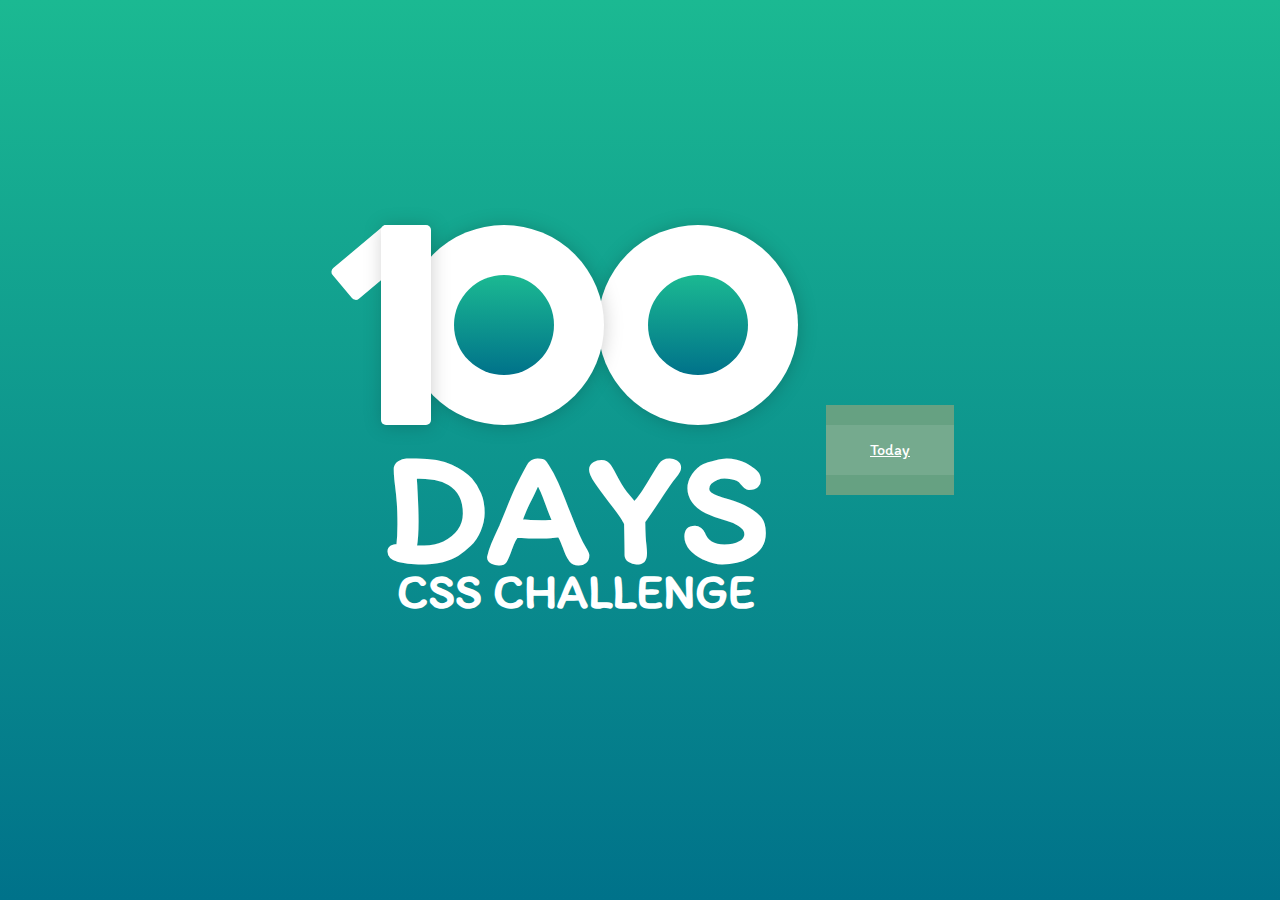
==== index.html @ 46ae39e2 "100 days css challenge first day" ====
<!DOCTYPE html>
<html lang="es">
	<head>
		<meta charset="UTF-8" />
		<meta
			name="viewport"
			content="width=device-width, initial-scale=1.0"
		/>
		<title>Day #1 CSS</title>
		<link rel="stylesheet" href="style.css" />
	</head>
	<body>
		<div class="container">
			<div class="cien">
				<div class="one"></div>
				<div class="detalle"></div>
				<div class="cero_1"></div>
				<div class="cero_2"></div>
			</div>

			<div class="info">
				<h1>DAYS</h1>
				<p>CSS CHALLENGE</p>
			</div>
		</div>
		<div class="box-3">
			<div class="btn">
				<span> <a href="001day.html">Today</a></span>
			</div>
		</div>
	</body>
</html>
---- style.css ----
@import url("https://fonts.googleapis.com/css2?family=Itim&display=swap");
* {
	margin: 0;
	padding: 0;
	font-family: "Itim", cursive;
	color: white;
}
@import "bton.css";

body {
	height: 100vh;
	display: flex;
	justify-content: center;
	align-items: center;

	background: rgb(27, 185, 146);
	background: -moz-linear-gradient(
		180deg,
		rgba(27, 185, 146, 1) 0%,
		rgba(0, 114, 138, 1) 100%
	);
	background: -webkit-linear-gradient(
		180deg,
		rgba(27, 185, 146, 1) 0%,
		rgba(0, 114, 138, 1) 100%
	);
	background: linear-gradient(
		180deg,
		rgba(27, 185, 146, 1) 0%,
		rgba(0, 114, 138, 1) 100%
	);
	filter: progid:DXImageTransform.Microsoft.gradient(startColorstr="#1bb992",endColorstr="#00728a",GradientType=1);
}

.container {
	height: 500px;
	min-width: 500px;
}
.cien {
	height: 50%;
	display: flex;
	justify-content: center;
	align-items: center;
	position: relative;
}
.one {
	height: 80%;
	width: 10%;
	background-color: white;
	border-radius: 5px;
	position: relative;

	left: 6%;
	z-index: 2;
	filter: drop-shadow(1px 1px 9px #0000002f);
}
.detalle {
	position: absolute;
	height: 30%;
	width: 8%;
	background-color: white;
	border-radius: 5px;
	transform: rotate(50deg);
	left: 5%;
	top: 10%;
}

.cero_1 {
	height: 80%;
	width: 40%;
	border-radius: 50%;
	background-color: white;
	display: flex;
	justify-content: center;
	align-items: center;
	position: relative;
	right: -3px;
	filter: drop-shadow(1px 1px 9px #0000002f);
	z-index: 1;
}

.cero_1:after {
	content: "";
	position: absolute;
	height: 50%;
	width: 50%;
	border-radius: 50%;

	background: rgb(27, 185, 146);
	background: -moz-linear-gradient(
		180deg,
		rgba(27, 185, 146, 1) 0%,
		rgba(0, 114, 138, 1) 100%
	);
	background: -webkit-linear-gradient(
		180deg,
		rgba(27, 185, 146, 1) 0%,
		rgba(0, 114, 138, 1) 100%
	);
	background: linear-gradient(
		180deg,
		rgba(27, 185, 146, 1) 0%,
		rgba(0, 114, 138, 1) 100%
	);
	filter: progid:DXImageTransform.Microsoft.gradient(startColorstr="#1bb992",endColorstr="#00728a",GradientType=1);
	z-index: 2;
}

.cero_2 {
	height: 80%;
	width: 40%;
	border-radius: 50%;
	background-color: white;
	display: flex;
	justify-content: center;
	align-items: center;
	position: relative;
	left: -3px;
	filter: drop-shadow(1px 1px 9px #0000002f);
}
.cero_2:after {
	content: "";
	position: absolute;
	height: 50%;
	width: 50%;
	border-radius: 50%;

	background: rgb(27, 185, 146);
	background: -moz-linear-gradient(
		180deg,
		rgba(27, 185, 146, 1) 0%,
		rgba(0, 114, 138, 1) 100%
	);
	background: -webkit-linear-gradient(
		180deg,
		rgba(27, 185, 146, 1) 0%,
		rgba(0, 114, 138, 1) 100%
	);
	background: linear-gradient(
		180deg,
		rgba(27, 185, 146, 1) 0%,
		rgba(0, 114, 138, 1) 100%
	);
	filter: progid:DXImageTransform.Microsoft.gradient(startColorstr="#1bb992",endColorstr="#00728a",GradientType=1);
	z-index: 2;
}

.info {
	height: 50%;
	display: flex;
	flex-direction: column;
	align-items: center;
	place-items: center;
}
.info h1 {
	font-size: 10rem;
	line-height: 70%;
}
.info p {
	font-size: 3rem;
	font-weight: bold;
}

div[class*="box"] {
	height: 10%;
	width: 10%;
	display: flex;
	justify-content: center;
	align-items: center;
}

.box-3 {
	background-color: #66a182;
}

.btn {
	line-height: 50px;
	height: 50px;
	text-align: center;
	width: 250px;
	cursor: pointer;
}

.btn {
	color: #fff;
	transition: all 0.5s;
	position: relative;
}
.btn::before {
	content: "";
	position: absolute;
	top: 0;
	left: 0;
	width: 100%;
	height: 100%;
	z-index: 1;
	background-color: rgba(255, 255, 255, 0.1);
	transition: all 0.3s;
}
.btn:hover::before {
	opacity: 0;
	transform: scale(0.5, 0.5);
}
.btn::after {
	content: "";
	position: absolute;
	top: 0;
	left: 0;
	width: 100%;
	height: 100%;
	z-index: 1;
	opacity: 0;
	transition: all 0.3s;
	border: 1px solid rgba(255, 255, 255, 0.5);
	transform: scale(1.2, 1.2);
}
.btn:hover::after {
	opacity: 1;
	transform: scale(1, 1);
}
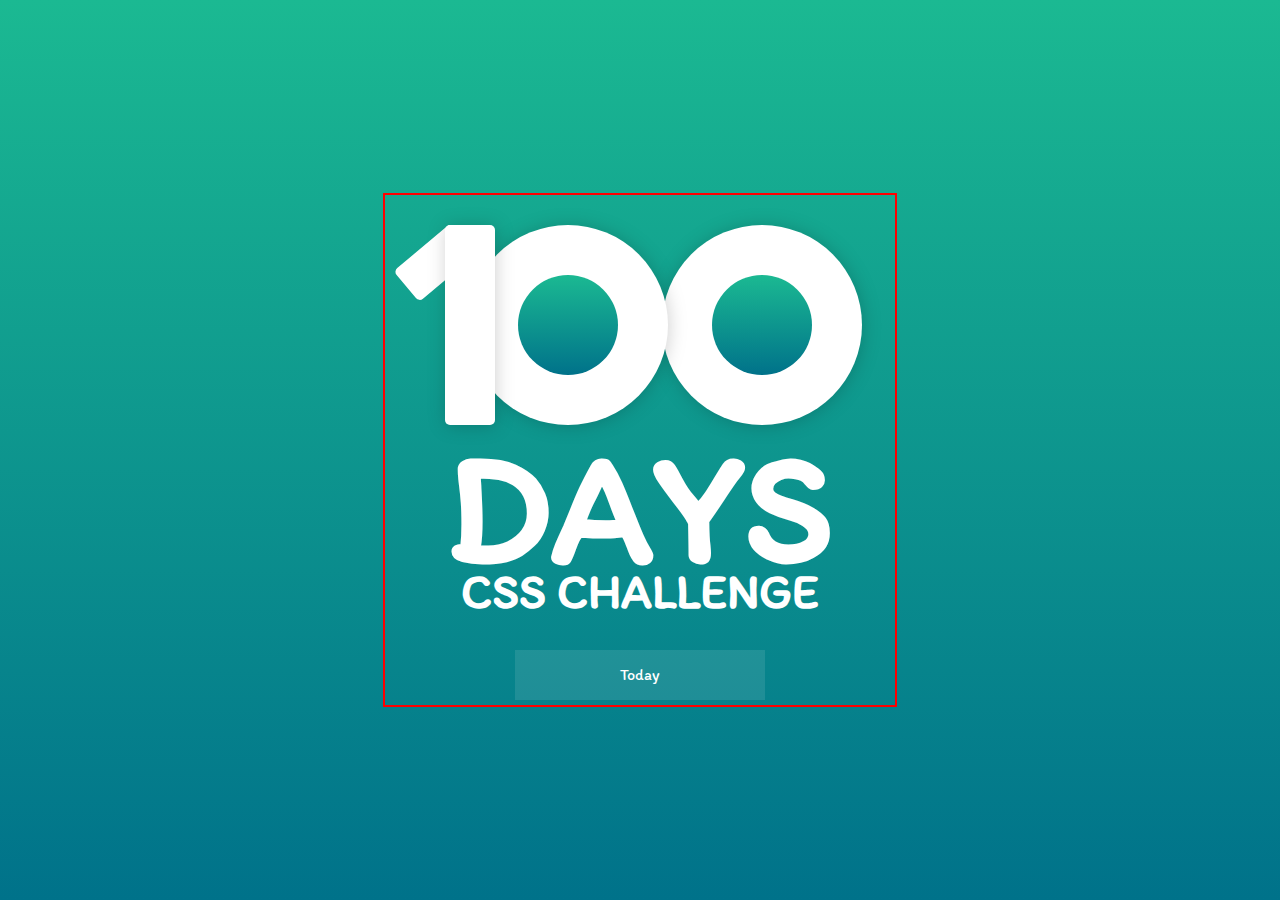
==== commit 57601e51: "Link to actual day" ====
--- a/index.html
+++ b/index.html
@@ -22,10 +22,9 @@
 				<h1>DAYS</h1>
 				<p>CSS CHALLENGE</p>
 			</div>
-		</div>
-		<div class="box-3">
-			<div class="btn">
-				<span> <a href="001day.html">Today</a></span>
+
+			<div class="box">
+				<a href="001day.html"><div class="btn">Today</div> </a>
 			</div>
 		</div>
 	</body>
--- a/style.css
+++ b/style.css
@@ -35,6 +35,8 @@
 .container {
 	height: 500px;
 	min-width: 500px;
+	border: 2px solid red;
+	padding: 5px;
 }
 .cien {
 	height: 50%;
@@ -146,7 +148,7 @@
 }
 
 .info {
-	height: 50%;
+	height: 20%;
 	display: flex;
 	flex-direction: column;
 	align-items: center;
@@ -161,16 +163,16 @@
 	font-weight: bold;
 }
 
-div[class*="box"] {
-	height: 10%;
-	width: 10%;
-	display: flex;
-	justify-content: center;
-	align-items: center;
-}
-
-.box-3 {
-	background-color: #66a182;
+a {
+	text-decoration: none;
+}
+
+.box {
+	display: flex;
+	justify-content: center;
+	align-items: center;
+	position: relative;
+	top: 20%;
 }
 
 .btn {
